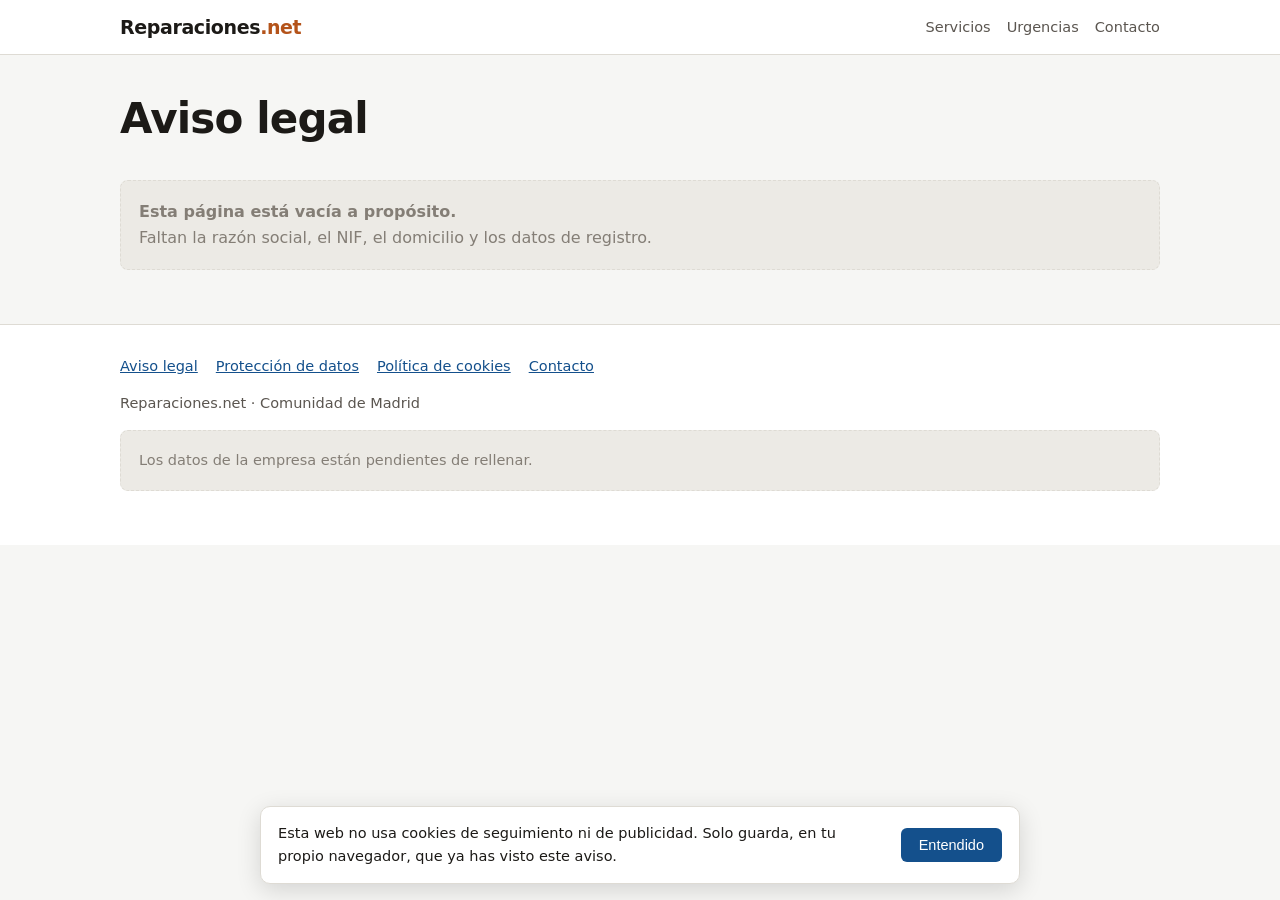
==== aviso-legal/index.html @ d03466d5 "Reparaciones.net rehecha desde cero: estatica, con HTTPS por delante y sin los 25 EUR/mes La web vie" ====
<!doctype html>
<html lang="es">
<head>
<meta charset="utf-8">
<meta name="viewport" content="width=device-width,initial-scale=1">
<title>Aviso legal | Reparaciones.net</title>
<meta name="description" content="Aviso legal">
<link rel="canonical" href="https://www.reparaciones.net/aviso-legal/">
<meta name="robots" content="index,follow,max-image-preview:large">
<meta property="og:type" content="website">
<meta property="og:title" content="Aviso legal | Reparaciones.net">
<meta property="og:description" content="Aviso legal">
<meta property="og:url" content="https://www.reparaciones.net/aviso-legal/">
<meta property="og:locale" content="es_ES">
<style>
:root{
  --fondo:#f6f6f4; --sup:#fff; --sup2:#eceae5;
  --tinta:#1c1a17; --suave:#5b5650; --tenue:#847e76;
  --linea:#dedbd4; --azul:#14508c; --azul-cl:#e6eef7;
  --naranja:#b4531a;
}
@media (prefers-color-scheme:dark){:root:not([data-theme="light"]){
  --fondo:#16150f; --sup:#1e1d17; --sup2:#27251d;
  --tinta:#eceae4; --suave:#a9a39a; --tenue:#867f75;
  --linea:#332f26; --azul:#6fa8e0; --azul-cl:#17242f; --naranja:#e08c4d;
}}
:root[data-theme="dark"]{
  --fondo:#16150f; --sup:#1e1d17; --sup2:#27251d;
  --tinta:#eceae4; --suave:#a9a39a; --tenue:#867f75;
  --linea:#332f26; --azul:#6fa8e0; --azul-cl:#17242f; --naranja:#e08c4d;
}
*{box-sizing:border-box}
html{scroll-behavior:smooth}
body{margin:0;background:var(--fondo);color:var(--tinta);
  font:16px/1.6 system-ui,-apple-system,"Segoe UI",Roboto,sans-serif}
.env{max-width:1080px;margin:0 auto;padding:0 20px}
a{color:var(--azul)}
header.top{background:var(--sup);border-bottom:1px solid var(--linea);
  position:sticky;top:0;z-index:20}
.top .env{display:flex;align-items:center;justify-content:space-between;
  gap:16px;padding-top:12px;padding-bottom:12px;flex-wrap:wrap}
.marca{font-weight:700;font-size:19px;letter-spacing:-.02em;text-decoration:none;color:var(--tinta)}
.marca span{color:var(--naranja)}
nav.top-nav{display:flex;gap:16px;flex-wrap:wrap;font-size:14.5px}
nav.top-nav a{text-decoration:none;color:var(--suave)}
nav.top-nav a:hover{color:var(--azul)}
.hero{background:var(--sup);border-bottom:1px solid var(--linea);padding:52px 0 42px}
.hero h1{font-size:clamp(28px,4.6vw,42px);line-height:1.12;margin:0 0 14px;
  letter-spacing:-.02em;text-wrap:balance;max-width:17ch}
.hero p{font-size:17.5px;color:var(--suave);max-width:60ch;margin:0 0 22px}
.pendiente{display:inline-block;background:var(--azul-cl);color:var(--azul);
  border:1px dashed var(--azul);border-radius:6px;padding:9px 14px;font-size:14px}
.indice{padding:34px 0 8px}
.indice h2{font-size:14px;text-transform:uppercase;letter-spacing:.09em;
  color:var(--tenue);margin:0 0 14px;font-weight:600}
.chips{display:flex;flex-wrap:wrap;gap:8px;padding:0;margin:0;list-style:none}
.chips a{display:block;background:var(--sup);border:1px solid var(--linea);
  border-radius:99px;padding:7px 14px;text-decoration:none;color:var(--tinta);
  font-size:14.5px}
.chips a:hover{border-color:var(--azul);color:var(--azul)}
section.serv{padding:30px 0 6px;scroll-margin-top:72px}
section.serv h2{font-size:23px;margin:0 0 4px;letter-spacing:-.01em}
section.serv .cuantos{color:var(--tenue);font-size:13.5px;margin:0 0 14px}
ul.lista{list-style:none;margin:0;padding:0;display:grid;
  grid-template-columns:repeat(auto-fill,minmax(230px,1fr));gap:1px;
  background:var(--linea);border:1px solid var(--linea);border-radius:8px;overflow:hidden}
ul.lista li{background:var(--sup);padding:10px 14px;font-size:14.8px}
footer.pie{margin-top:54px;background:var(--sup);border-top:1px solid var(--linea);
  padding:30px 0 40px;color:var(--suave);font-size:14.5px}
footer.pie nav{display:flex;gap:18px;flex-wrap:wrap;margin-bottom:14px}
.vacio{border:1px dashed var(--linea);border-radius:8px;padding:18px;
  color:var(--tenue);background:var(--sup2);margin:14px 0}
#galletas{position:fixed;left:16px;right:16px;bottom:16px;background:var(--sup);
  border:1px solid var(--linea);border-radius:10px;padding:15px 17px;
  box-shadow:0 6px 24px rgba(0,0,0,.14);display:none;gap:14px;
  align-items:center;justify-content:space-between;flex-wrap:wrap;z-index:50;
  max-width:760px;margin:0 auto}
#galletas p{margin:0;font-size:14.5px;max-width:62ch}
#galletas button{background:var(--azul);color:#fff;border:0;border-radius:6px;
  padding:9px 18px;font-size:14.5px;cursor:pointer}
@media (prefers-reduced-motion:reduce){html{scroll-behavior:auto}}
</style>

</head>
<body>
<header class="top"><div class="env">
  <a class="marca" href="/">Reparaciones<span>.net</span></a>
  <nav class="top-nav" aria-label="Principal">
    <a href="/#servicios">Servicios</a>
    <a href="/#urgencias">Urgencias</a>
    <a href="/contacto/">Contacto</a>
  </nav>
</div></header>
<div class="env"><div class="hero" style="background:none;border:0;padding:40px 0 10px"><h1>Aviso legal</h1></div><div class="vacio"><strong>Esta página está vacía a propósito.</strong><br>Faltan la razón social, el NIF, el domicilio y los datos de registro.</div></div><footer class="pie"><div class="env">
  <nav aria-label="Legal">
    <a href="/aviso-legal/">Aviso legal</a>
    <a href="/privacidad/">Protección de datos</a>
    <a href="/cookies/">Política de cookies</a>
    <a href="/contacto/">Contacto</a>
  </nav>
  <p>Reparaciones.net &middot; Comunidad de Madrid</p>
  <p class="vacio">Los datos de la empresa están pendientes de rellenar.</p>
</div></footer>
<div id="galletas" role="dialog" aria-label="Aviso de cookies">
  <p>Esta web no usa cookies de seguimiento ni de publicidad. Solo guarda, en tu
     propio navegador, que ya has visto este aviso.</p>
  <button type="button" id="okGalletas">Entendido</button>
</div>
<script>
/* El aviso se ensena UNA vez y se recuerda en el navegador del visitante. No
   hay analitica ni cookies de terceros: si algun dia se anaden, este aviso
   tiene que pedir CONSENTIMIENTO de verdad, no solo informar. */
(function(){
  var c=document.getElementById('galletas'), b=document.getElementById('okGalletas');
  var visto=false;
  try{ visto = localStorage.getItem('galletas-vistas')==='1'; }catch(e){}
  if(!visto){ c.style.display='flex'; }
  b.addEventListener('click',function(){
    c.style.display='none';
    try{ localStorage.setItem('galletas-vistas','1'); }catch(e){}
  });
})();
</script>
</body>
</html>
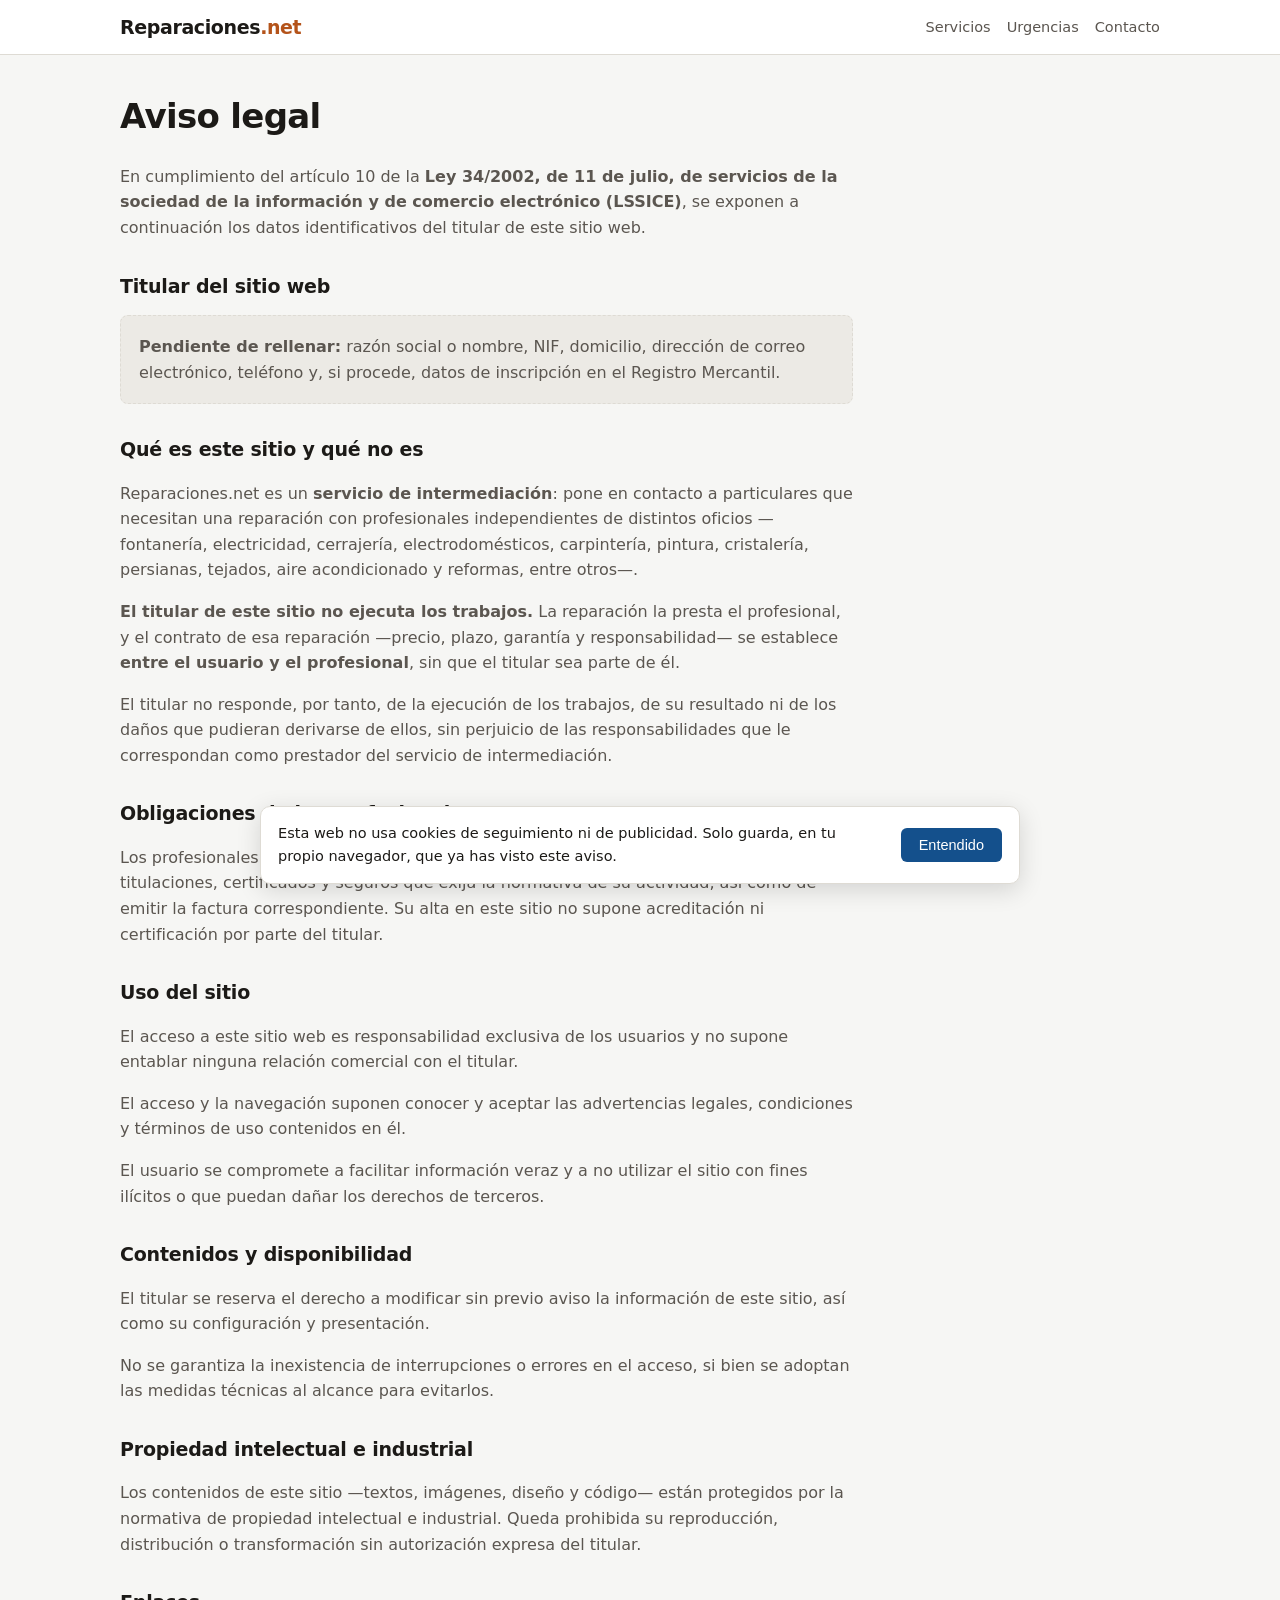
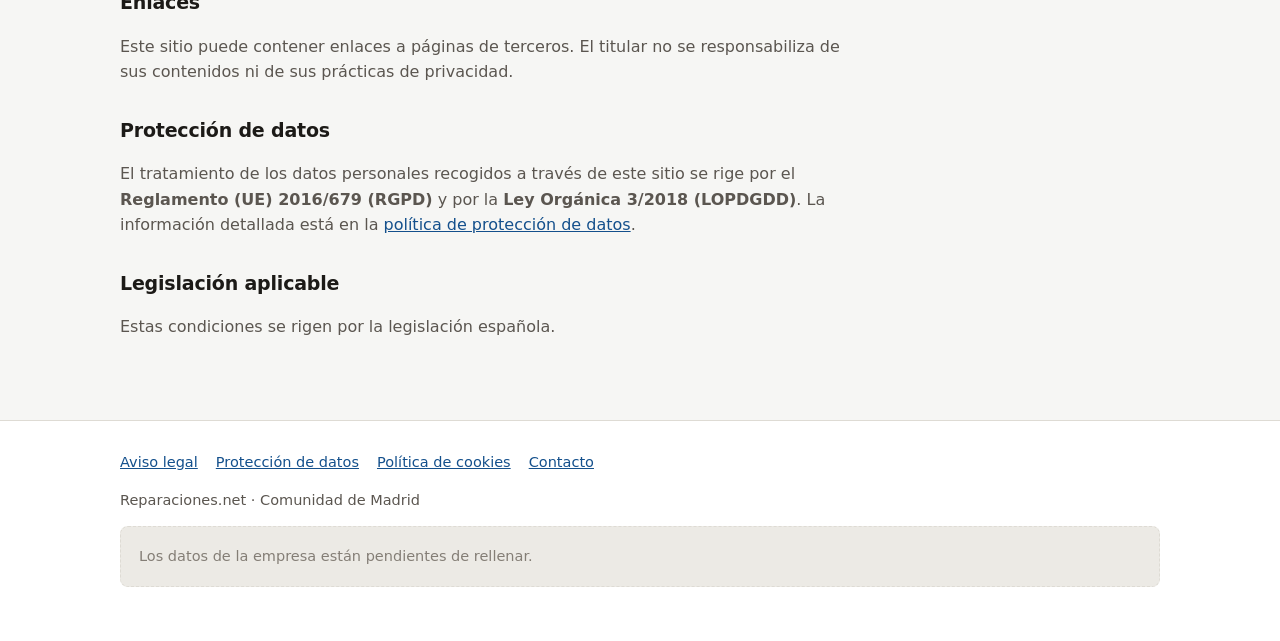
==== commit f4da8498: "Es un INTERMEDIARIO, no una empresa de reparaciones: legales y textos rehechos Pedro lo aclaro el 12" ====
--- a/aviso-legal/index.html
+++ b/aviso-legal/index.html
@@ -78,6 +78,20 @@
 #galletas p{margin:0;font-size:14.5px;max-width:62ch}
 #galletas button{background:var(--azul);color:#fff;border:0;border-radius:6px;
   padding:9px 18px;font-size:14.5px;cursor:pointer}
+.logo-hero{display:block;margin:0 0 18px;height:auto;max-width:230px}
+.aclara{font-size:15px;color:var(--tenue);border-left:3px solid var(--naranja);
+  padding-left:13px;max-width:58ch}
+.serv-cab{display:flex;gap:16px;align-items:center;margin:0 0 14px}
+.serv-cab img{border-radius:8px;border:1px solid var(--linea);flex:0 0 auto;
+  width:72px;height:80px;object-fit:cover;background:var(--sup2)}
+.serv-cab h2{margin:0}
+.serv-cab .cuantos{margin:2px 0 0}
+.legal{max-width:72ch;padding:34px 0 10px}
+.legal h1{font-size:clamp(25px,4vw,34px);letter-spacing:-.02em;margin:0 0 20px}
+.legal h2{font-size:19px;margin:30px 0 8px;letter-spacing:-.01em}
+.legal p,.legal li{color:var(--suave)}
+.legal code{background:var(--sup2);padding:1px 5px;border-radius:3px;font-size:.9em}
+.legal .nota{font-size:14px;color:var(--tenue);border-left:2px solid var(--linea);padding-left:12px}
 @media (prefers-reduced-motion:reduce){html{scroll-behavior:auto}}
 </style>
 
@@ -91,7 +105,69 @@
     <a href="/contacto/">Contacto</a>
   </nav>
 </div></header>
-<div class="env"><div class="hero" style="background:none;border:0;padding:40px 0 10px"><h1>Aviso legal</h1></div><div class="vacio"><strong>Esta página está vacía a propósito.</strong><br>Faltan la razón social, el NIF, el domicilio y los datos de registro.</div></div><footer class="pie"><div class="env">
+<div class="env"><div class="legal"><h1>Aviso legal</h1>
+<p>En cumplimiento del artículo 10 de la <strong>Ley 34/2002, de 11 de julio,
+de servicios de la sociedad de la información y de comercio electrónico
+(LSSICE)</strong>, se exponen a continuación los datos identificativos del
+titular de este sitio web.</p>
+
+<h2>Titular del sitio web</h2>
+<p class="vacio"><strong>Pendiente de rellenar:</strong> razón social o nombre, NIF, domicilio, dirección de correo electrónico, teléfono y, si procede, datos de inscripción en el Registro Mercantil.</p>
+
+<h2>Qué es este sitio y qué no es</h2>
+<p>Reparaciones.net es un <strong>servicio de intermediación</strong>: pone en
+contacto a particulares que necesitan una reparación con profesionales
+independientes de distintos oficios —fontanería, electricidad, cerrajería,
+electrodomésticos, carpintería, pintura, cristalería, persianas, tejados, aire
+acondicionado y reformas, entre otros—.</p>
+<p><strong>El titular de este sitio no ejecuta los trabajos.</strong> La
+reparación la presta el profesional, y el contrato de esa reparación —precio,
+plazo, garantía y responsabilidad— se establece <strong>entre el usuario y el
+profesional</strong>, sin que el titular sea parte de él.</p>
+<p>El titular no responde, por tanto, de la ejecución de los trabajos, de su
+resultado ni de los daños que pudieran derivarse de ellos, sin perjuicio de las
+responsabilidades que le correspondan como prestador del servicio de
+intermediación.</p>
+
+<h2>Obligaciones de los profesionales</h2>
+<p>Los profesionales que se dan de alta son responsables de contar con las
+autorizaciones, titulaciones, certificados y seguros que exija la normativa de
+su actividad, así como de emitir la factura correspondiente. Su alta en este
+sitio no supone acreditación ni certificación por parte del titular.</p>
+
+<h2>Uso del sitio</h2>
+<p>El acceso a este sitio web es responsabilidad exclusiva de los usuarios y no
+supone entablar ninguna relación comercial con el titular.</p>
+<p>El acceso y la navegación suponen conocer y aceptar las advertencias legales,
+condiciones y términos de uso contenidos en él.</p>
+<p>El usuario se compromete a facilitar información veraz y a no utilizar el
+sitio con fines ilícitos o que puedan dañar los derechos de terceros.</p>
+
+<h2>Contenidos y disponibilidad</h2>
+<p>El titular se reserva el derecho a modificar sin previo aviso la información
+de este sitio, así como su configuración y presentación.</p>
+<p>No se garantiza la inexistencia de interrupciones o errores en el acceso, si
+bien se adoptan las medidas técnicas al alcance para evitarlos.</p>
+
+<h2>Propiedad intelectual e industrial</h2>
+<p>Los contenidos de este sitio —textos, imágenes, diseño y código— están
+protegidos por la normativa de propiedad intelectual e industrial. Queda
+prohibida su reproducción, distribución o transformación sin autorización
+expresa del titular.</p>
+
+<h2>Enlaces</h2>
+<p>Este sitio puede contener enlaces a páginas de terceros. El titular no se
+responsabiliza de sus contenidos ni de sus prácticas de privacidad.</p>
+
+<h2>Protección de datos</h2>
+<p>El tratamiento de los datos personales recogidos a través de este sitio se
+rige por el <strong>Reglamento (UE) 2016/679 (RGPD)</strong> y por la
+<strong>Ley Orgánica 3/2018 (LOPDGDD)</strong>. La información detallada está en
+la <a href="/privacidad/">política de protección de datos</a>.</p>
+
+<h2>Legislación aplicable</h2>
+<p>Estas condiciones se rigen por la legislación española.</p>
+</div></div><footer class="pie"><div class="env">
   <nav aria-label="Legal">
     <a href="/aviso-legal/">Aviso legal</a>
     <a href="/privacidad/">Protección de datos</a>
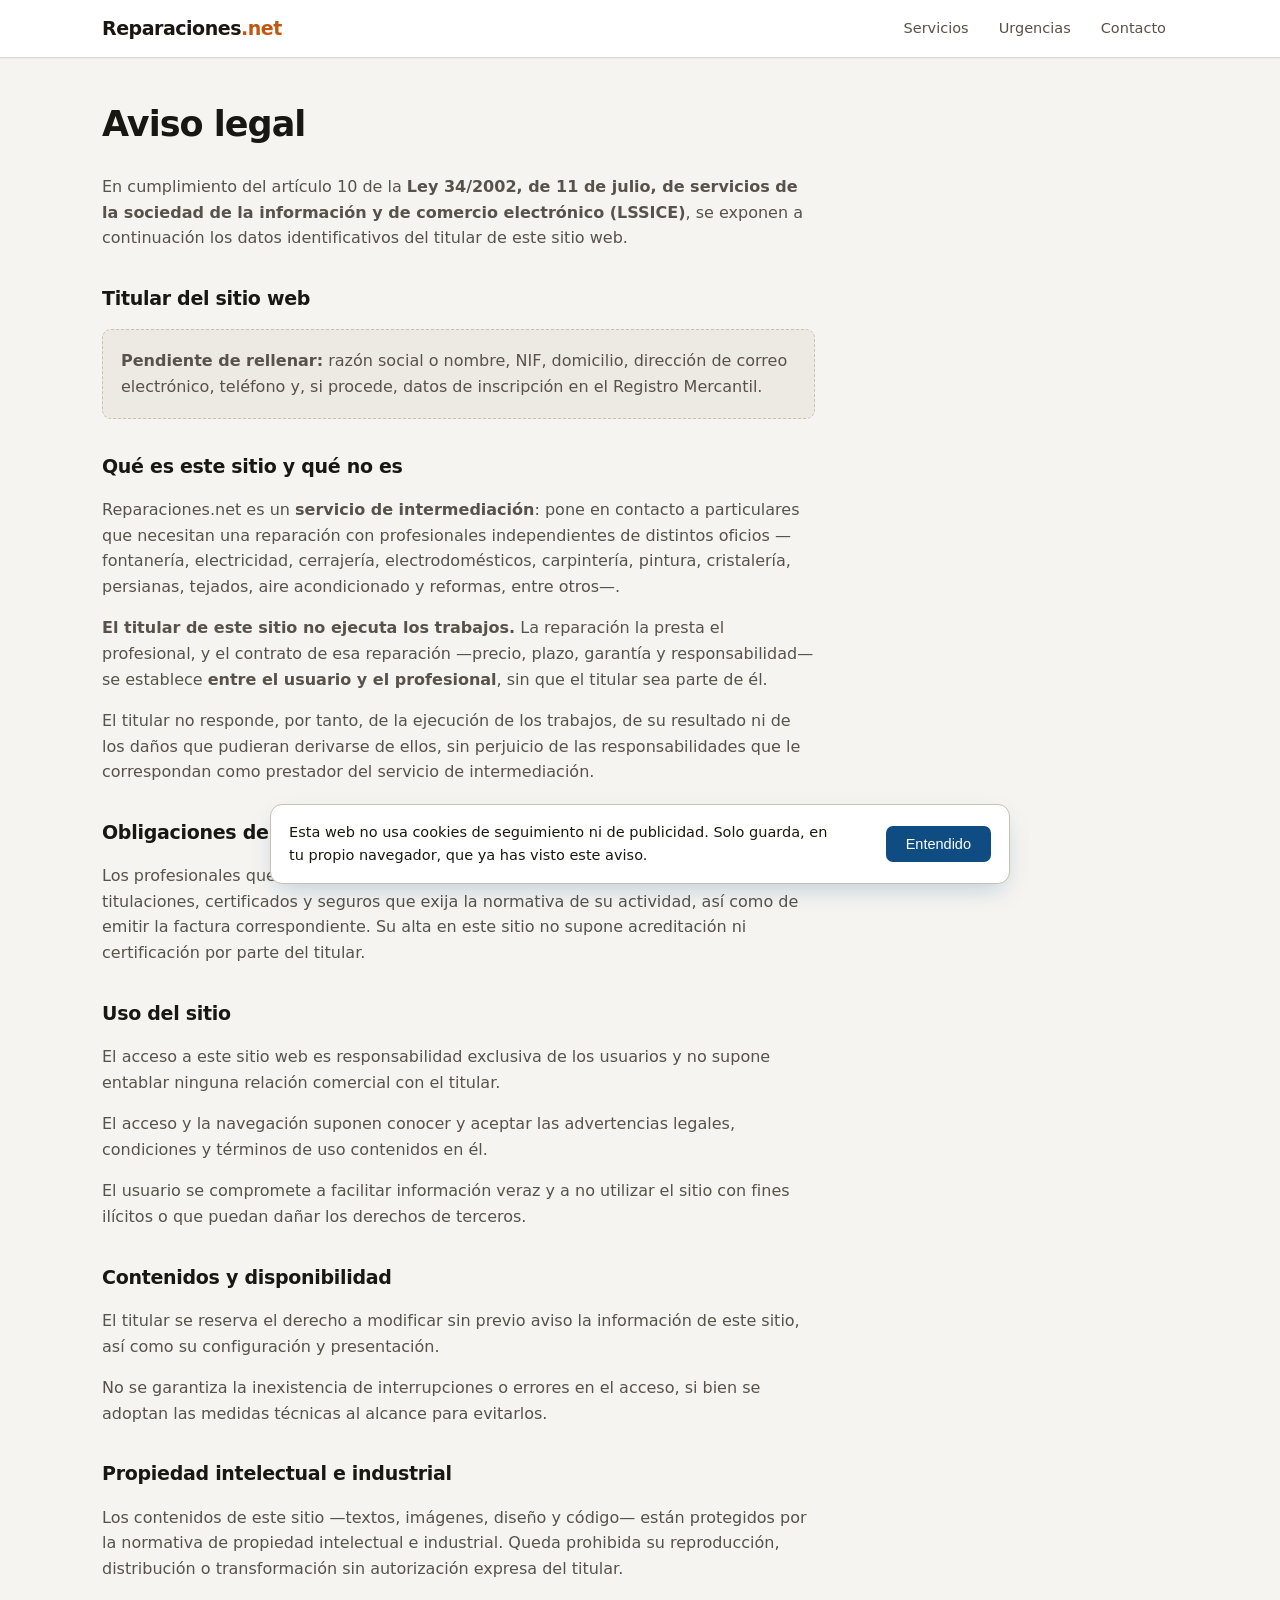
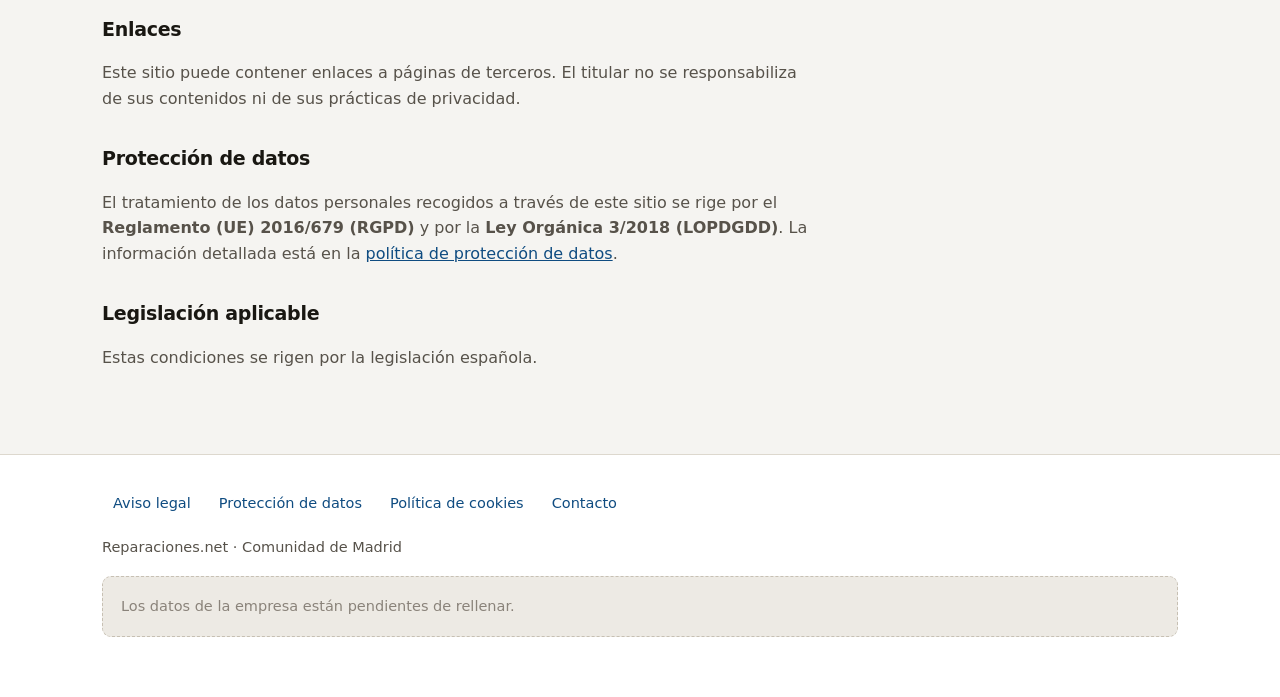
==== commit 7d7c30e3: "Rediseno: fichas, mas estructura y efectos al pasar el raton El CSS sale de generar.py a su propio e" ====
--- a/aviso-legal/index.html
+++ b/aviso-legal/index.html
@@ -12,87 +12,133 @@
 <meta property="og:description" content="Aviso legal">
 <meta property="og:url" content="https://www.reparaciones.net/aviso-legal/">
 <meta property="og:locale" content="es_ES">
-<style>
+<style>/* Estilos de reparaciones.net.
+
+   LA PALETA sale del oficio, no de una plantilla: el azul de un plano de
+   instalacion y el naranja de la senal de obra. Los neutros tiran a arena y no
+   a gris de oficina, porque esto va de casas.
+
+   LOS EFECTOS AL PASAR EL RATON son tres, y cada uno dice algo:
+     - las fichas del indice se LEVANTAN -> se puede pinchar, lleva a otro sitio
+     - cada servicio se ilumina y se DESPLAZA un poco -> estas sobre esa linea
+     - los enlaces del menu y los botones cambian de fondo -> son controles
+   Los tres se apagan con prefers-reduced-motion. */
+
 :root{
-  --fondo:#f6f6f4; --sup:#fff; --sup2:#eceae5;
-  --tinta:#1c1a17; --suave:#5b5650; --tenue:#847e76;
-  --linea:#dedbd4; --azul:#14508c; --azul-cl:#e6eef7;
-  --naranja:#b4531a;
+  --fondo:#f5f4f1; --sup:#fff; --sup2:#edeae4; --sup3:#e3ded5;
+  --tinta:#191712; --suave:#57524a; --tenue:#8a837a;
+  --linea:#ddd8ce; --linea2:#c7c0b3;
+  --azul:#0f4c81; --azul-cl:#e7eff7; --naranja:#c2570f; --naranja-cl:#fbeee2;
+  --sombra:0 1px 2px rgba(25,23,18,.05);
+  --sombra-alta:0 10px 26px -8px rgba(15,76,129,.28);
 }
 @media (prefers-color-scheme:dark){:root:not([data-theme="light"]){
-  --fondo:#16150f; --sup:#1e1d17; --sup2:#27251d;
-  --tinta:#eceae4; --suave:#a9a39a; --tenue:#867f75;
-  --linea:#332f26; --azul:#6fa8e0; --azul-cl:#17242f; --naranja:#e08c4d;
+  --fondo:#14120e; --sup:#1c1a15; --sup2:#252219; --sup3:#2f2b20;
+  --tinta:#efece5; --suave:#aaa39a; --tenue:#867f74;
+  --linea:#312c22; --linea2:#433d30;
+  --azul:#74aee4; --azul-cl:#16232f; --naranja:#e8934f; --naranja-cl:#2d2216;
+  --sombra:0 1px 2px rgba(0,0,0,.4); --sombra-alta:0 10px 26px -8px rgba(0,0,0,.6);
 }}
 :root[data-theme="dark"]{
-  --fondo:#16150f; --sup:#1e1d17; --sup2:#27251d;
-  --tinta:#eceae4; --suave:#a9a39a; --tenue:#867f75;
-  --linea:#332f26; --azul:#6fa8e0; --azul-cl:#17242f; --naranja:#e08c4d;
+  --fondo:#14120e; --sup:#1c1a15; --sup2:#252219; --sup3:#2f2b20;
+  --tinta:#efece5; --suave:#aaa39a; --tenue:#867f74;
+  --linea:#312c22; --linea2:#433d30;
+  --azul:#74aee4; --azul-cl:#16232f; --naranja:#e8934f; --naranja-cl:#2d2216;
+  --sombra:0 1px 2px rgba(0,0,0,.4); --sombra-alta:0 10px 26px -8px rgba(0,0,0,.6);
 }
+
 *{box-sizing:border-box}
 html{scroll-behavior:smooth}
 body{margin:0;background:var(--fondo);color:var(--tinta);
   font:16px/1.6 system-ui,-apple-system,"Segoe UI",Roboto,sans-serif}
-.env{max-width:1080px;margin:0 auto;padding:0 20px}
+.env{max-width:1120px;margin:0 auto;padding:0 22px}
 a{color:var(--azul)}
+
 header.top{background:var(--sup);border-bottom:1px solid var(--linea);
-  position:sticky;top:0;z-index:20}
+  position:sticky;top:0;z-index:20;box-shadow:var(--sombra)}
 .top .env{display:flex;align-items:center;justify-content:space-between;
-  gap:16px;padding-top:12px;padding-bottom:12px;flex-wrap:wrap}
-.marca{font-weight:700;font-size:19px;letter-spacing:-.02em;text-decoration:none;color:var(--tinta)}
+  gap:16px;padding:11px 22px;flex-wrap:wrap}
+.marca{font-weight:700;font-size:19px;letter-spacing:-.025em;
+  text-decoration:none;color:var(--tinta)}
 .marca span{color:var(--naranja)}
-nav.top-nav{display:flex;gap:16px;flex-wrap:wrap;font-size:14.5px}
-nav.top-nav a{text-decoration:none;color:var(--suave)}
-nav.top-nav a:hover{color:var(--azul)}
-.hero{background:var(--sup);border-bottom:1px solid var(--linea);padding:52px 0 42px}
-.hero h1{font-size:clamp(28px,4.6vw,42px);line-height:1.12;margin:0 0 14px;
-  letter-spacing:-.02em;text-wrap:balance;max-width:17ch}
-.hero p{font-size:17.5px;color:var(--suave);max-width:60ch;margin:0 0 22px}
+nav.top-nav{display:flex;gap:6px;flex-wrap:wrap;font-size:14.5px}
+nav.top-nav a{text-decoration:none;color:var(--suave);padding:6px 12px;
+  border-radius:99px;transition:background .16s,color .16s}
+nav.top-nav a:hover{background:var(--azul-cl);color:var(--azul)}
+
+.hero{background:linear-gradient(180deg,var(--sup) 0%,var(--fondo) 100%);
+  border-bottom:1px solid var(--linea);padding:56px 0 46px}
+.logo-hero{display:block;margin:0 0 20px;height:auto;max-width:210px}
+.hero h1{font-size:clamp(29px,4.8vw,44px);line-height:1.1;margin:0 0 14px;
+  letter-spacing:-.028em;text-wrap:balance;max-width:19ch}
+.hero p{font-size:18px;color:var(--suave);max-width:58ch;margin:0 0 20px}
+.aclara{font-size:15px;color:var(--suave);border-left:3px solid var(--naranja);
+  padding:2px 0 2px 14px;max-width:60ch;margin:0 0 22px}
 .pendiente{display:inline-block;background:var(--azul-cl);color:var(--azul);
-  border:1px dashed var(--azul);border-radius:6px;padding:9px 14px;font-size:14px}
-.indice{padding:34px 0 8px}
-.indice h2{font-size:14px;text-transform:uppercase;letter-spacing:.09em;
-  color:var(--tenue);margin:0 0 14px;font-weight:600}
-.chips{display:flex;flex-wrap:wrap;gap:8px;padding:0;margin:0;list-style:none}
-.chips a{display:block;background:var(--sup);border:1px solid var(--linea);
-  border-radius:99px;padding:7px 14px;text-decoration:none;color:var(--tinta);
-  font-size:14.5px}
-.chips a:hover{border-color:var(--azul);color:var(--azul)}
-section.serv{padding:30px 0 6px;scroll-margin-top:72px}
-section.serv h2{font-size:23px;margin:0 0 4px;letter-spacing:-.01em}
-section.serv .cuantos{color:var(--tenue);font-size:13.5px;margin:0 0 14px}
-ul.lista{list-style:none;margin:0;padding:0;display:grid;
-  grid-template-columns:repeat(auto-fill,minmax(230px,1fr));gap:1px;
-  background:var(--linea);border:1px solid var(--linea);border-radius:8px;overflow:hidden}
-ul.lista li{background:var(--sup);padding:10px 14px;font-size:14.8px}
-footer.pie{margin-top:54px;background:var(--sup);border-top:1px solid var(--linea);
-  padding:30px 0 40px;color:var(--suave);font-size:14.5px}
-footer.pie nav{display:flex;gap:18px;flex-wrap:wrap;margin-bottom:14px}
-.vacio{border:1px dashed var(--linea);border-radius:8px;padding:18px;
-  color:var(--tenue);background:var(--sup2);margin:14px 0}
+  border:1px dashed var(--azul);border-radius:7px;padding:9px 15px;font-size:14px}
+
+.indice{padding:44px 0 6px}
+.indice h2{font-size:13px;text-transform:uppercase;letter-spacing:.1em;
+  color:var(--tenue);margin:0 0 16px;font-weight:600}
+.rejilla{display:grid;gap:12px;padding:0;margin:0;list-style:none;
+  grid-template-columns:repeat(auto-fill,minmax(215px,1fr))}
+.rejilla a{display:flex;align-items:center;gap:12px;background:var(--sup);
+  border:1px solid var(--linea);border-radius:10px;padding:12px 14px;
+  text-decoration:none;color:var(--tinta);box-shadow:var(--sombra);height:100%;
+  transition:transform .16s ease,box-shadow .16s ease,border-color .16s}
+.rejilla a:hover{transform:translateY(-3px);box-shadow:var(--sombra-alta);
+  border-color:var(--azul)}
+.rejilla img{width:44px;height:49px;object-fit:cover;border-radius:7px;
+  background:var(--sup2);flex:0 0 auto}
+.rejilla b{display:block;font-size:15px;font-weight:600;letter-spacing:-.012em}
+.rejilla em{display:block;font-style:normal;font-size:12.5px;color:var(--tenue)}
+
+section.serv{scroll-margin-top:74px;margin:22px 0 0;background:var(--sup);
+  border:1px solid var(--linea);border-radius:12px;overflow:hidden;
+  box-shadow:var(--sombra)}
+.serv-cab{display:flex;gap:16px;align-items:center;padding:16px 20px;
+  background:var(--sup2);border-bottom:1px solid var(--linea)}
+.serv-cab img{width:58px;height:64px;object-fit:cover;border-radius:8px;
+  border:1px solid var(--linea2);background:var(--sup);flex:0 0 auto}
+.serv-cab h2{margin:0;font-size:21px;letter-spacing:-.02em}
+.serv-cab .cuantos{margin:2px 0 0;color:var(--tenue);font-size:13px}
+ul.lista{list-style:none;margin:0;padding:14px 16px 18px;display:grid;
+  grid-template-columns:repeat(auto-fill,minmax(218px,1fr));gap:2px}
+ul.lista li{padding:8px 12px;font-size:14.7px;border-radius:7px;
+  color:var(--suave);transition:background .13s,color .13s,padding-left .13s}
+ul.lista li:hover{background:var(--naranja-cl);color:var(--tinta);padding-left:18px}
+
+footer.pie{margin-top:56px;background:var(--sup);border-top:1px solid var(--linea);
+  padding:32px 0 44px;color:var(--suave);font-size:14.5px}
+footer.pie nav{display:flex;gap:6px;flex-wrap:wrap;margin-bottom:16px}
+footer.pie nav a{padding:5px 11px;border-radius:99px;text-decoration:none;
+  transition:background .16s}
+footer.pie nav a:hover{background:var(--azul-cl)}
+.vacio{border:1px dashed var(--linea2);border-radius:9px;padding:18px;
+  color:var(--tenue);background:var(--sup2);margin:16px 0}
+
+.legal{max-width:70ch;padding:38px 0 12px}
+.legal h1{font-size:clamp(26px,4vw,35px);letter-spacing:-.028em;margin:0 0 22px}
+.legal h2{font-size:19px;margin:32px 0 9px;letter-spacing:-.015em}
+.legal p,.legal li{color:var(--suave)}
+.legal code{background:var(--sup2);padding:1px 6px;border-radius:4px;font-size:.9em}
+
 #galletas{position:fixed;left:16px;right:16px;bottom:16px;background:var(--sup);
-  border:1px solid var(--linea);border-radius:10px;padding:15px 17px;
-  box-shadow:0 6px 24px rgba(0,0,0,.14);display:none;gap:14px;
-  align-items:center;justify-content:space-between;flex-wrap:wrap;z-index:50;
-  max-width:760px;margin:0 auto}
-#galletas p{margin:0;font-size:14.5px;max-width:62ch}
-#galletas button{background:var(--azul);color:#fff;border:0;border-radius:6px;
-  padding:9px 18px;font-size:14.5px;cursor:pointer}
-.logo-hero{display:block;margin:0 0 18px;height:auto;max-width:230px}
-.aclara{font-size:15px;color:var(--tenue);border-left:3px solid var(--naranja);
-  padding-left:13px;max-width:58ch}
-.serv-cab{display:flex;gap:16px;align-items:center;margin:0 0 14px}
-.serv-cab img{border-radius:8px;border:1px solid var(--linea);flex:0 0 auto;
-  width:72px;height:80px;object-fit:cover;background:var(--sup2)}
-.serv-cab h2{margin:0}
-.serv-cab .cuantos{margin:2px 0 0}
-.legal{max-width:72ch;padding:34px 0 10px}
-.legal h1{font-size:clamp(25px,4vw,34px);letter-spacing:-.02em;margin:0 0 20px}
-.legal h2{font-size:19px;margin:30px 0 8px;letter-spacing:-.01em}
-.legal p,.legal li{color:var(--suave)}
-.legal code{background:var(--sup2);padding:1px 5px;border-radius:3px;font-size:.9em}
-.legal .nota{font-size:14px;color:var(--tenue);border-left:2px solid var(--linea);padding-left:12px}
-@media (prefers-reduced-motion:reduce){html{scroll-behavior:auto}}
+  border:1px solid var(--linea2);border-radius:12px;padding:16px 18px;
+  box-shadow:var(--sombra-alta);display:none;gap:14px;align-items:center;
+  justify-content:space-between;flex-wrap:wrap;z-index:50;max-width:740px;margin:0 auto}
+#galletas p{margin:0;font-size:14.5px;max-width:60ch}
+#galletas button{background:var(--azul);color:#fff;border:0;border-radius:7px;
+  padding:10px 20px;font-size:14.5px;cursor:pointer;transition:filter .16s}
+#galletas button:hover{filter:brightness(1.15)}
+
+a:focus-visible,button:focus-visible{outline:2px solid var(--naranja);outline-offset:3px}
+
+@media (prefers-reduced-motion:reduce){
+  html{scroll-behavior:auto}
+  *{transition:none !important}
+  .rejilla a:hover{transform:none}
+}
 </style>
 
 </head>
